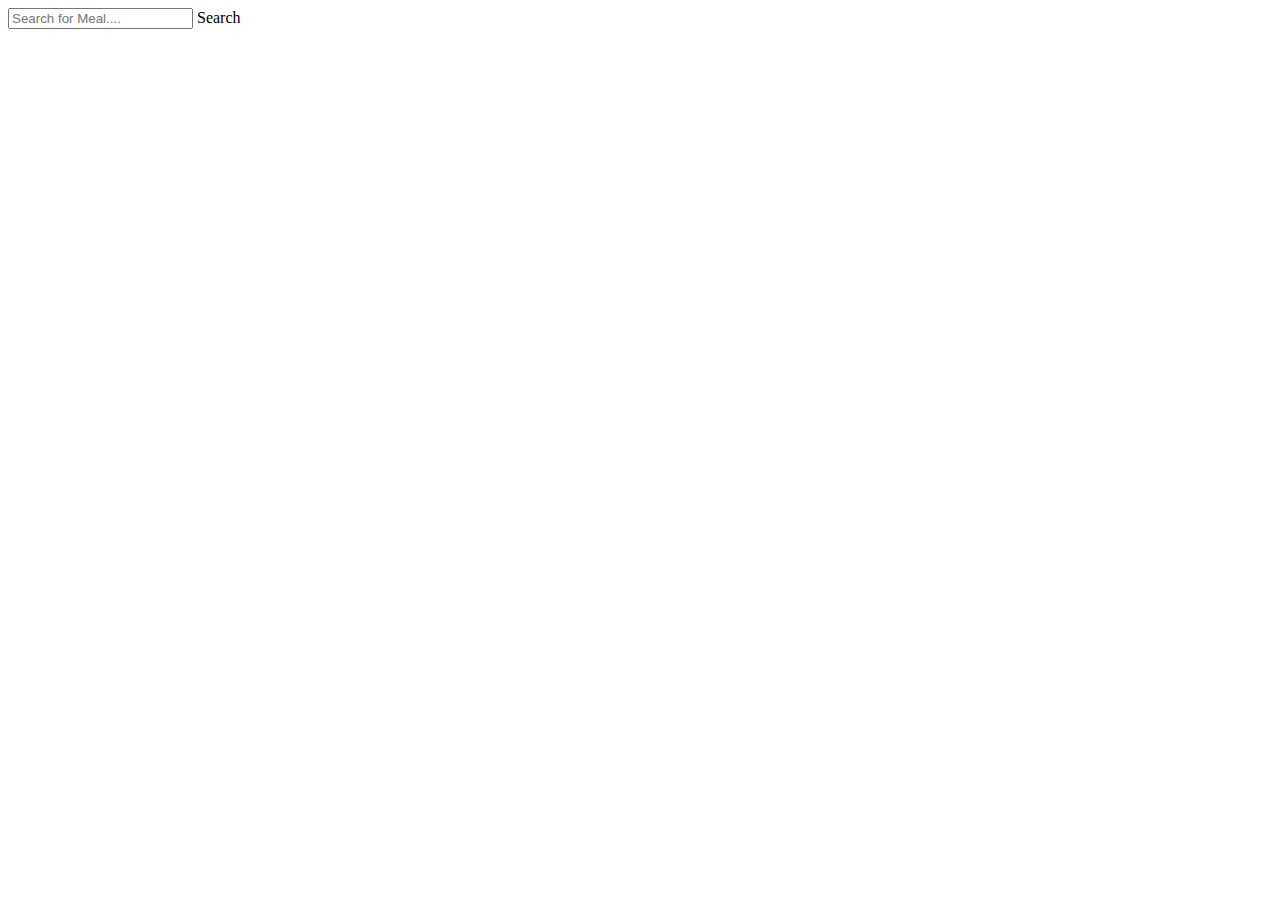
==== index.html @ 53844901 "Added ajax live search functionality." ====
<!DOCTYPE html>
<html lang="en">
<head>
    <meta charset="UTF-8">
    <meta http-equiv="X-UA-Compatible" content="IE=edge">
    <meta name="viewport" content="width=device-width, initial-scale=1.0">
    <title>Meals App</title>
</head>
<body>

    <section class="container">
        
            <div class="search-box">
                <input type="text" id="search" class="search-form" placeholder="Search for Meal...." onkeyup="searchFunction()">
                <span class="search-label" id="basic-addon2">Search</span>
              </div>
       
    </section>
    <div id="item-list">
        
    </div>

      <script src="src/script.js" defer></script>
</body>
</html>
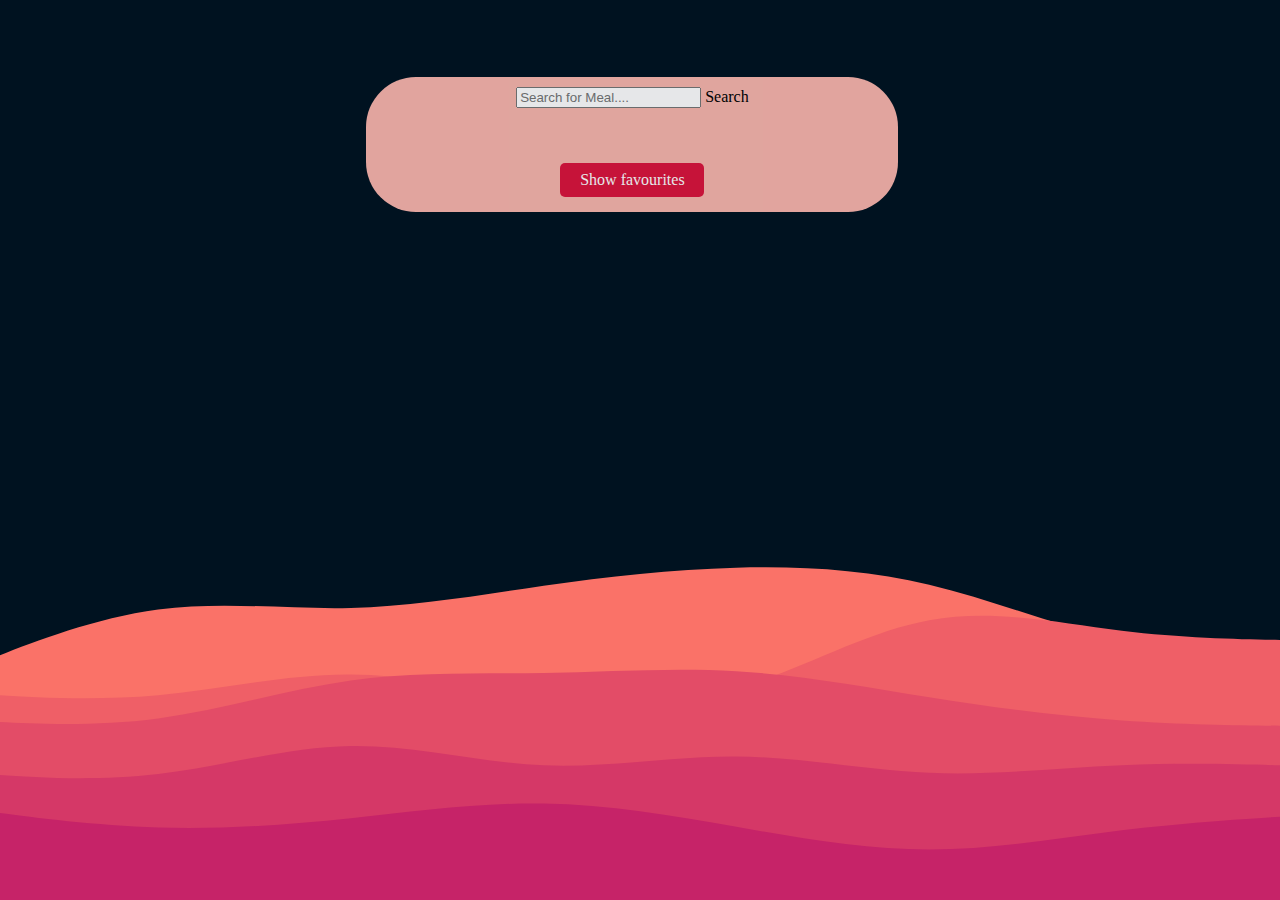
==== commit 28c1ad0e: "Added fvrts page(local storage code)." ====
--- a/index.html
+++ b/index.html
@@ -5,21 +5,30 @@
     <meta http-equiv="X-UA-Compatible" content="IE=edge">
     <meta name="viewport" content="width=device-width, initial-scale=1.0">
     <title>Meals App</title>
+
+    <link rel="stylesheet" href="src/home.css">
 </head>
 <body>
 
-    <section class="container">
+  <div class="container"> 
+    <div class="search-container">
         
             <div class="search-box">
                 <input type="text" id="search" class="search-form" placeholder="Search for Meal...." onkeyup="searchFunction()">
                 <span class="search-label" id="basic-addon2">Search</span>
               </div>
        
-    </section>
+            </div>
     <div id="item-list">
-        
-    </div>
 
+   
+    
+    
+    
+  </div>
+  <div class="fvrt-link">
+    <a href="./favourites.html" class="button js-button" role="button">Show favourites</a>
+  </div>
       <script src="src/script.js" defer></script>
 </body>
 </html>--- a/src/home.css
+++ b/src/home.css
@@ -0,0 +1,57 @@
+/* Css for homepage */
+
+body{
+    background-image: url('../assests/layered-waves.svg');
+    background-repeat: no-repeat; /* Do not repeat the image */
+  background-position: center; /* Center the image */
+  background-size: cover; /* Scale the image to cover the entire element */
+  min-height: 100%;
+  background-attachment: fixed; /* Fix the image in place */
+}
+.container {
+    display: block;
+    height: auto;
+    margin-top: 6vw;
+    width: 40vw;
+    margin-left: 28vw;
+    background-color: #F9B5AC;
+    text-align: center;
+    padding: 10px;
+    border-radius: 50px;
+    opacity: 0.9;
+    
+  }
+  
+  #item-list {
+    overflow-y: scroll;
+    max-height: 500px;
+    min-height: 50px;
+  }
+  #item-list::-webkit-scrollbar {
+    display: none;
+  }
+  
+  .fvrt-link {
+    display: inline-block;
+   
+  }
+
+/* For favourite button */
+.button {
+    background-color: Crimson;  
+    border-radius: 5px;
+    color: white;
+    padding: .5em;
+    text-decoration: none;
+    display: inherit;
+    margin: 5px;
+    width: 10vw;
+    
+    
+  }
+  
+  .button:focus,
+  .button:hover {
+    background-color: FireBrick;
+    color: White;
+  }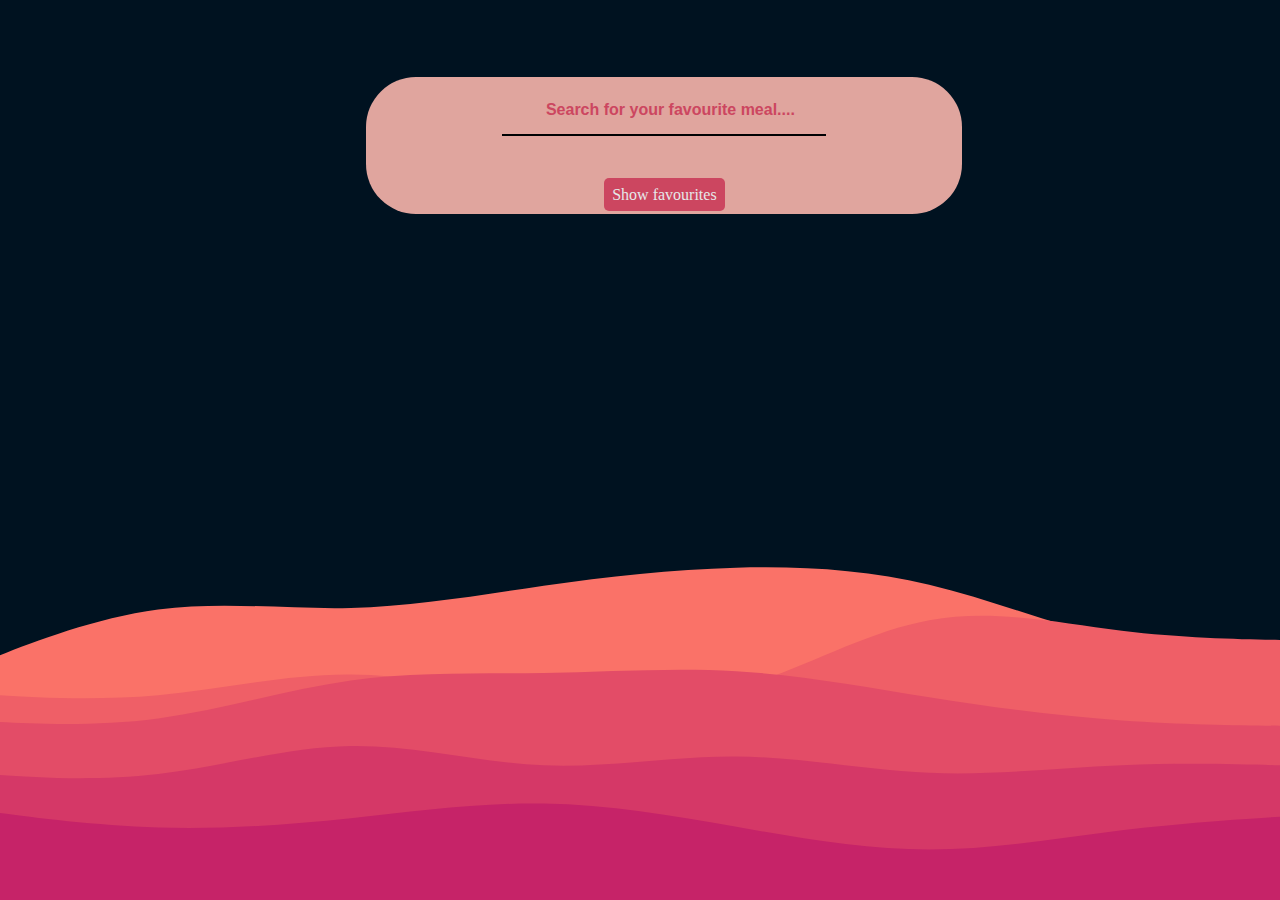
==== commit baa48f35: "Added details page and styling" ====
--- a/index.html
+++ b/index.html
@@ -14,8 +14,8 @@
     <div class="search-container">
         
             <div class="search-box">
-                <input type="text" id="search" class="search-form" placeholder="Search for Meal...." onkeyup="searchFunction()">
-                <span class="search-label" id="basic-addon2">Search</span>
+                <input type="text" id="search" class="search-form" placeholder="Search for your favourite meal...." onkeyup="searchFunction()">
+                <!-- <span class="search-label" id="basic-addon2">Search</span> -->
               </div>
        
             </div>
@@ -26,6 +26,7 @@
     
     
   </div>
+  
   <div class="fvrt-link">
     <a href="./favourites.html" class="button js-button" role="button">Show favourites</a>
   </div>
--- a/src/home.css
+++ b/src/home.css
@@ -7,12 +7,13 @@
   background-size: cover; /* Scale the image to cover the entire element */
   min-height: 100%;
   background-attachment: fixed; /* Fix the image in place */
+  
 }
 .container {
     display: block;
     height: auto;
     margin-top: 6vw;
-    width: 40vw;
+    width: 45vw;
     margin-left: 28vw;
     background-color: #F9B5AC;
     text-align: center;
@@ -38,12 +39,12 @@
 
 /* For favourite button */
 .button {
-    background-color: Crimson;  
+    background-color: #E34C67;  
     border-radius: 5px;
     color: white;
     padding: .5em;
     text-decoration: none;
-    display: inherit;
+    
     margin: 5px;
     width: 10vw;
     
@@ -54,4 +55,69 @@
   .button:hover {
     background-color: FireBrick;
     color: White;
+  }
+
+  #item-list {
+    display: flex; /* use flex layout */
+    flex-wrap: wrap; /* allow child elements to wrap onto new lines if they don't fit on the same line */
+  }
+  
+  .meal-div {
+    width: 70%; /* take up 70% of the available width */
+  }
+  
+
+  
+  
+
+  .search-form {
+    border: none; /* remove any border that may be applied by default */
+  border-bottom: 2px solid #000; /* add a bottom border */
+  
+  border-radius: 0; /* remove rounded corners */
+  background-color: #F9B5AC;
+    height: 5vh;
+    width: 25vw;
+    color: #001220;
+    font-size: medium;
+    font-weight: bold;
+    text-align: center;
+  }
+
+  .search-form:focus {
+    outline: none;
+    
+  }
+
+  .search-form::placeholder {
+    color: #E34C67; /* Change the color to red */
+    font-weight: bold;
+    padding-left: 12px;
+  }
+  
+  @media (width < 550px){
+    body{
+      margin: unset;
+    }
+    .container{
+      width: 100%;
+      margin: unset;
+      border-radius: unset;
+
+    }
+    .button{
+      width: unset;
+      width: min-content;
+    padding: 10px;
+    font-size: initial;
+    }
+
+    .search-form{
+      width: unset;
+    }
+
+    .search-form::placeholder {
+      color: #E34C67; /* Change the color to red */
+      font-size: small;
+    }
   }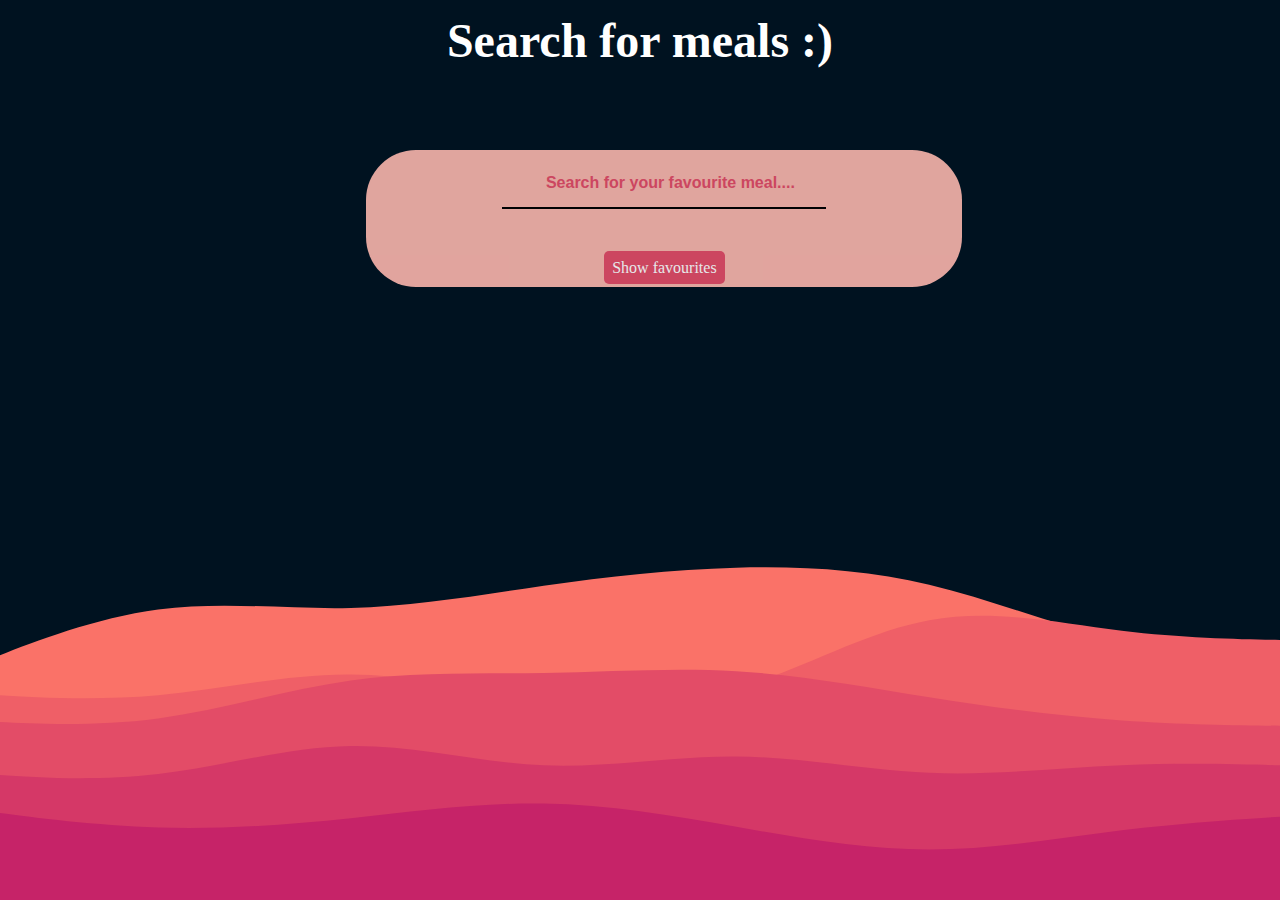
==== commit 23b758bd: "Updates styles and added some features on details page." ====
--- a/index.html
+++ b/index.html
@@ -9,6 +9,9 @@
     <link rel="stylesheet" href="src/home.css">
 </head>
 <body>
+  <div class="nav">
+    <header class="title">Search for meals :)</header>
+  </div>
 
   <div class="container"> 
     <div class="search-container">
--- a/src/home.css
+++ b/src/home.css
@@ -7,7 +7,22 @@
   background-size: cover; /* Scale the image to cover the entire element */
   min-height: 100%;
   background-attachment: fixed; /* Fix the image in place */
+  font-family: Sanskrit Text;
   
+}
+.nav {
+  display: flex; /* align items in one line */
+  justify-content: center; /* center the items within the nav container */
+  padding: 5px;
+}
+
+.title {
+  text-align: center; /* center the text */
+  font-weight: bold; /* make the text bold */
+  color: white;
+ 
+  font-size: xxx-large;
+  margin: 0 auto;
 }
 .container {
     display: block;
@@ -98,6 +113,7 @@
   @media (width < 550px){
     body{
       margin: unset;
+      font-family: Sanskrit Text;
     }
     .container{
       width: 100%;
